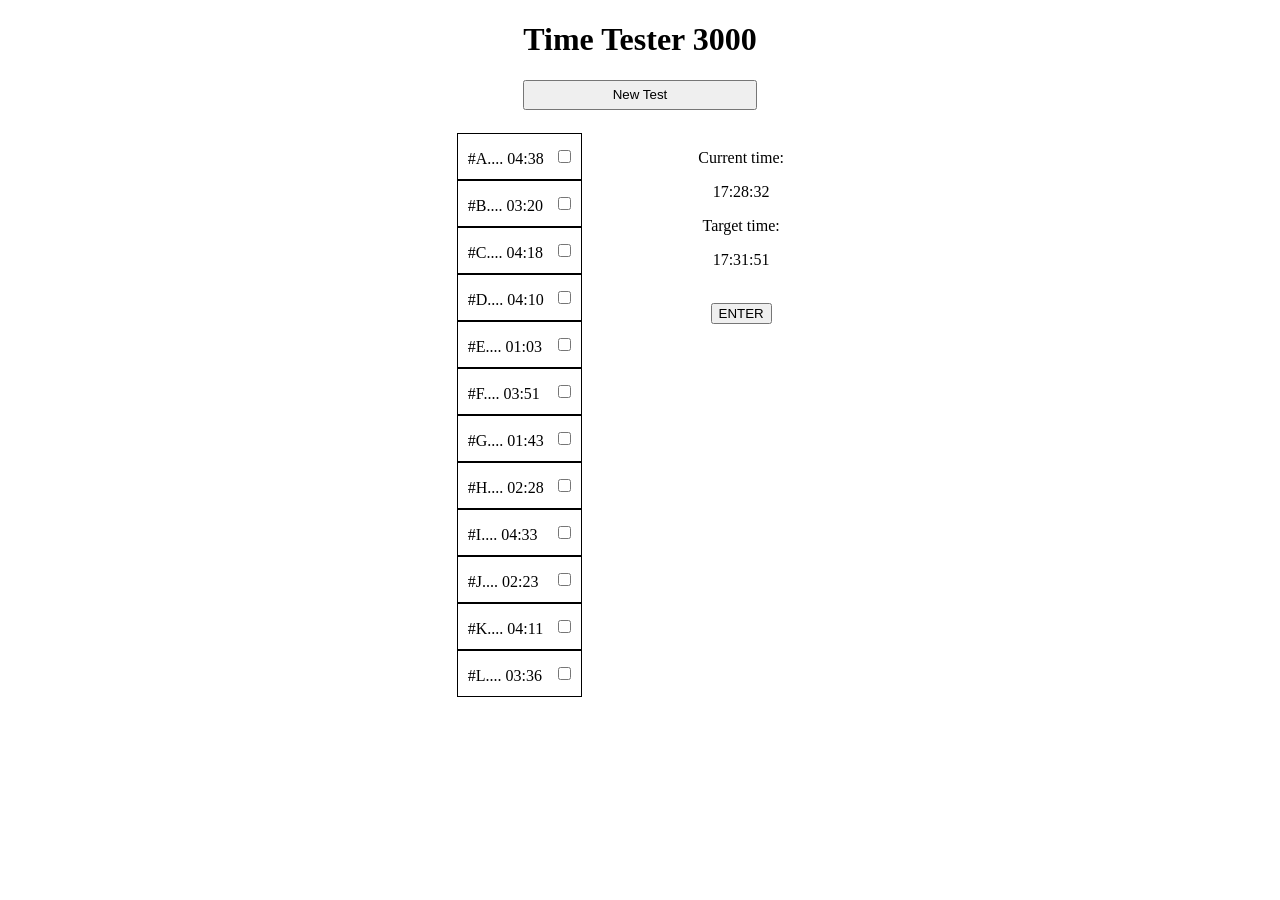
==== index.html @ c1a0a00b "Deploy site" ====
<!DOCTYPE html>
<meta name="viewport" content="width=device-width, initial-scale=1.0">

<html>

<head>
    <link rel="stylesheet" href="styles.css">
</head>

<body>
    <div id="title_header" class="container">
        <h1>Time Tester 3000</h1>
        <button id="NEW_TEST" class="max_width_button">New Test</button>
    </div>

    <div class="left">
        <p>&nbsp;</p>
        <div id="song_container" class="container">

        </div>
    </div>

    <div id="tester" class="main">
        <div class="container">
            <br>
            <p>Current time:</p>
            <p id="current_time_display">&nbsp;</p>
            <p>Target time:</p>
            <p id="target_time_display">&nbsp;</p>

            <div id="time_input" style="display:none;">
            <p>Time remaining?:</p>
                <input style="width: 50px" id="minutes_input" type="number" name="minutes" max="59" onKeyPress="if(this.value.length==2) return false;">
                :
                <input style="width: 50px" id="seconds_input" type="number" name="seconds" max="59" onKeyPress="if(this.value.length==2) return false;">
            </div>

            <br>
            <button id="ENTER">ENTER</button>
            <div id="results_div" style="display:none;">
                <p>Time Remaining:</p>
                <p id="difference_time_display">&nbsp;</p>
                <p style="display:none;">Error:</p>
                <p style="display:none;" id="error_time_display">&nbsp;</p>
                <p>Your Song Time:</p>
                <p id="user_song_time_display">&nbsp;</p>
                <p>Song Error:</p>
                <p id="song_time_error_display">&nbsp;</p>
            </div>
        </div>
    </div>
</body>

<script src="timetester.js"></script>

</html>
---- styles.css ----
body {
    text-align:center;
}
.left, .right {
    float: left;
    margin: 5px;
    width:45%;
    display: flex;
    justify-content: flex-end;
}
.main{
    float:right;
    margin: 5px;
    text-align:center;
    width:45%;
    display: flex;
    justify-content: flex-start;
} 
@media screen and (max-width: 300px) {
    .left, .main, .right {
        width: 100%; /* The width is 100%, when the viewport is 800px or smaller */
    }
}
.row {
    display:flex;
    justify-content: space-between;
    border: 1px solid black;
    height: 45px;
}
.row:hover{
    background-color: lightgrey;
}
.container {
    width:fit-content;
}
#title_header{
    margin:auto;
}
.max_width_button {
    width:100%;
    height:30px;
}
p {
    user-select: none;
}
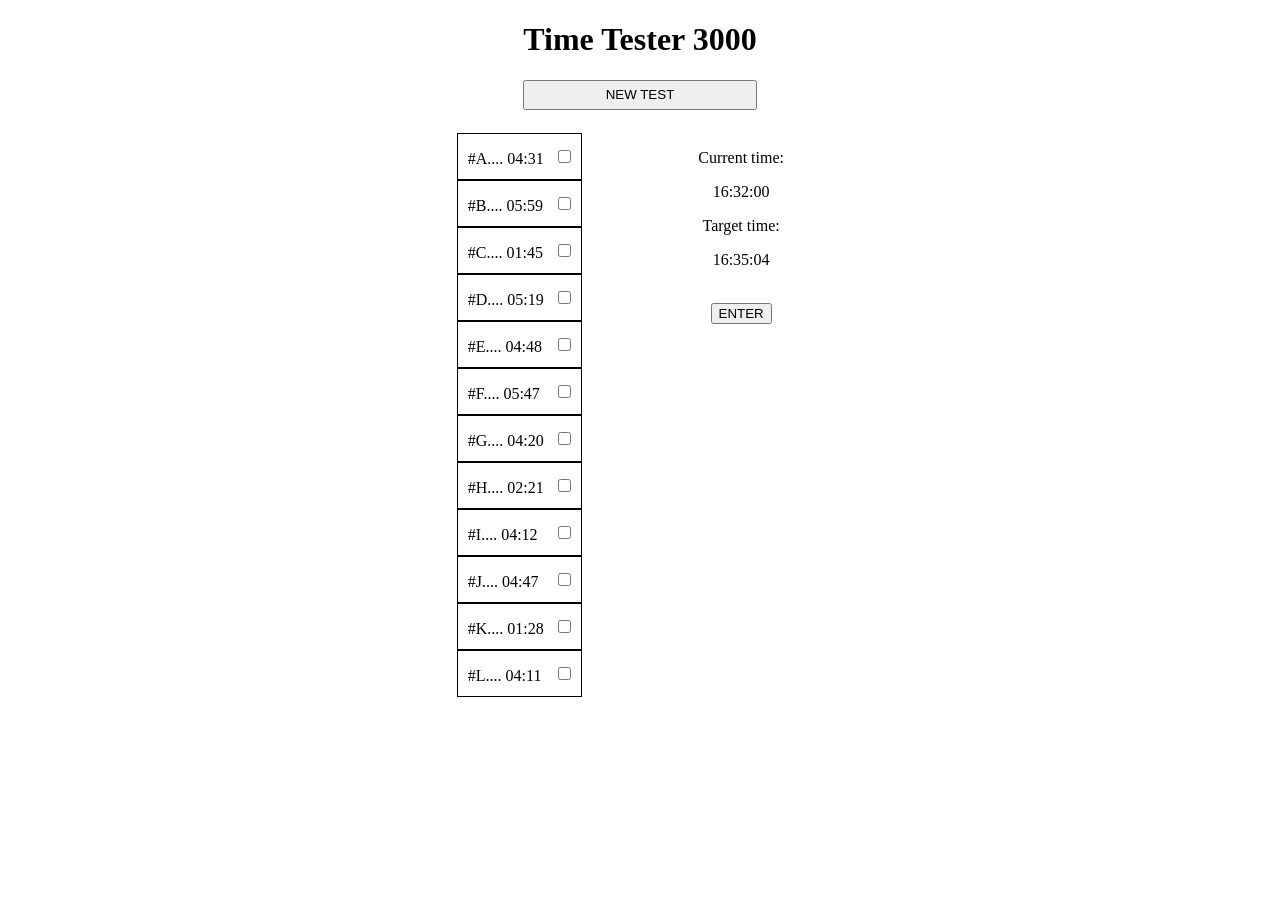
==== commit 76bfaded: "deploy: 14b22cad75076a3f90516d5706905bc81146b490" ====
--- a/index.html
+++ b/index.html
@@ -10,7 +10,7 @@
 <body>
     <div id="title_header" class="container">
         <h1>Time Tester 3000</h1>
-        <button id="NEW_TEST" class="max_width_button">New Test</button>
+        <button id="NEW_TEST" class="max_width_button">NEW TEST</button>
     </div>
 
     <div class="left">
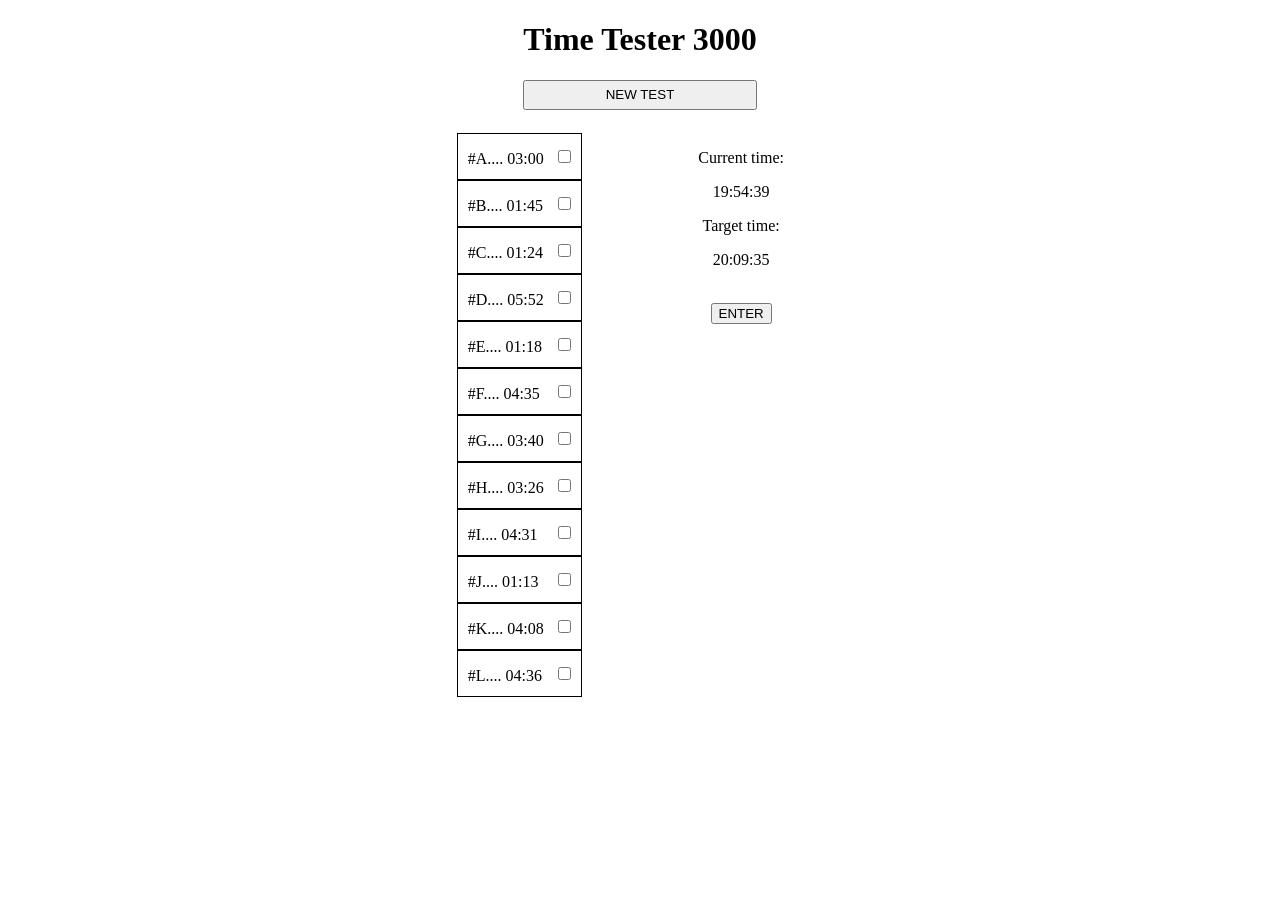
==== commit 1da0d6da: "deploy: 8bd39dd21a1f53083e2967f3913a777d7e788c7c" ====
--- a/index.html
+++ b/index.html
@@ -42,9 +42,9 @@
                 <p id="difference_time_display">&nbsp;</p>
                 <p style="display:none;">Error:</p>
                 <p style="display:none;" id="error_time_display">&nbsp;</p>
-                <p>Your Song Time:</p>
+                <p>Your Total Song Time:</p>
                 <p id="user_song_time_display">&nbsp;</p>
-                <p>Song Error:</p>
+                <p>Song Time Error:</p>
                 <p id="song_time_error_display">&nbsp;</p>
             </div>
         </div>
